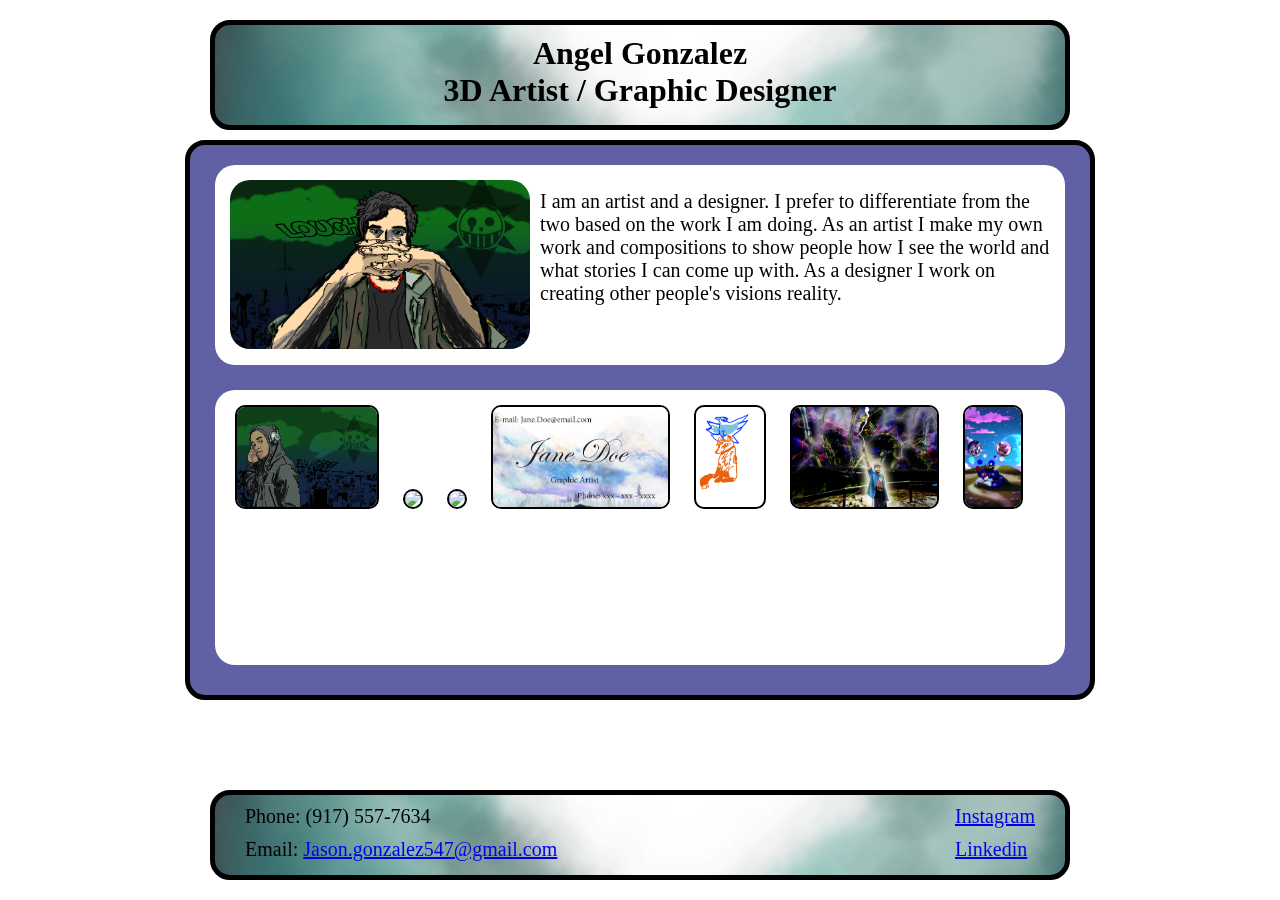
==== Home.html @ 5c62649f "first commit" ====
<!DOCTYPE html>

<html>

    <head>
        <link rel="stylesheet" href="style.css">
        <!-- video background -->
       <video autoplay muted loop id="myVideo">
        <source src="background images/V3-0001_.00000000.mp4" type="video/mp4">
      </video>
      <title>Multipage HTML</title>
    </head>

        <body>

            <div class="banner">
                <h1 id="name">Angel Gonzalez <br> 3D Artist / Graphic Designer</h1>
            </div>

            <!-- centerblock behind the information, in front of the video-->
            <div id="centerblock">
                <!-- header-->
                <div id="optionA">
                    <img id="photo1" src="Portfolio 2D work (8)/Lough.jpg">

                    <p id="twoDText">I am an artist and a designer.
                        I prefer to differentiate from the two based on the work I am doing.
                        As an artist I make my own work and compositions to show people how I see the world and what stories I can come up with.
                        As a designer I work on creating other people's visions reality.
                    </p>
                </div>

                <!-- works-->
                <div id="optionB">
                    <img id="graphic" src="Portfolio 2D work (8)/Da_Spiff_backdrop.jpg">
                    <img id="graphic" src="Portfolio 2D work (8)/digimon_crests_poster.jpg">
                    <img id="graphic" src="Portfolio 2D work (8)/digimon_game_board.jpg"> 
                    <img id="graphic" src="Portfolio 2D work (8)/Business_card_example.jpg">
                    <img id="graphic" src="Portfolio 2D work (8)/fox&crow.png">
                    <img id="graphic" src="Portfolio 2D work (8)/gizmek summoned.jpg">
                    <img id="graphic" src="Portfolio 2D work (8)/Dorumon Dreams.jpg">
                </div>

                <!-- Contact info -->
            </div>
            <div class="contactinfo">
                <div id="contactBlock">

                    <div id="pe">
                        <p id="cit">Phone: (917) 557-7634</p>
                        <p id="cit">Email: <a href= "mailto:jason.gonzalez@gmail.com">Jason.gonzalez547@gmail.com</a></p>
                    </div>
            
                    <div id="sm">
                        <p id="cit"><a target="_blank" href="https://www.instagram.com/a.g.gonzalez.rivera/"><img src="">Instagram</a></p>
                        <p id="cit"><a target="_blank" href="https://www.linkedin.com/in/angel-gonzalez-lolough/"><img src="">Linkedin</a></p>
                    </div>
                </div>
            </div>
        </body>
</html>
---- style.css ----
body {
    #myVideo {
        object-fit:cover;
        position: fixed;
        right: 0;
        bottom: 0;
        width:100%;
        height:100%;
        z-index:-2;
      }

      /*header*/
      .banner{
        border-radius: 20px;
        border: solid 5px black;
        background-image: url("background images/footer_background_2.png");
        height:100px;
        width: 850px;
        margin-top:20px;
        margin-bottom:10px;
        margin-left:auto;
        margin-right:auto;
        }
        #name{
          text-align: center;
          margin-top: 10px;

        }
        
      /*main body*/
      #centerblock{
        border-radius: 20px;
        border: solid, 5px, black;
        height:550px;
        width:900px;
        background:rgba(4, 6, 113, 0.634);
        margin-left: auto;
        margin-right:auto;
    }

    #twoDText{
        font-size: 20px;
        position: relative;
        top: 25px;
        right: 10px;
      }

      #optionA{
        border-radius: 20px;
        background: white;
        height:200px;
        width: 850px;
        margin-top: 5px;
        margin-left: auto;
        margin-right: auto;
        padding: auto;
        
      }


      #photo1{
          border-radius: 20px;
          width: 300px;
          margin-right: 20px;
          margin-top:15px;
          margin-left: 15px;
          float:left;
      }

      #threeDText{
        font-size: 20px;
        position: relative;
        top: 25px;
        left: 10px;
      }

      #optionB{
        border-radius: 20px;
        background: white;
        height:275px;
        width: 850px;
        margin-top: 25px;
        margin-left: auto;
        margin-right: auto;
        padding: auto;
      }

      #graphic{
        border: solid 2px black;
        border-radius: 10px;
        height: 100px;
        margin-left: 20px;
        margin-top:15px;2
        margin-right: 15px;
      }

      /*contact info footer*/
    .contactinfo{
      left:0;
      bottom:0;
      position: fixed;
      width: 100%;
      height: 150px;
      background-size: 100% 100%;
      z-index:-1;
    }

    #contactBlock{
      border: solid, 5px, black;
      border-radius: 20px;
      background-image: url("background images/footer_background_2.png");
      opacity: 1;
      height:80px;
      width: 850px;
      margin-top: 40px;
      margin-bottom:20px;
      margin-left:auto;
      margin-right:auto;
      padding: auto;
    }

    #cit{
      margin:auto;
      margin-bottom:10px;
      opacity: 1;
    }

    #pe{
      top: 10px;
      left:30px;
      position: relative;
      font-size: 20px;
      float:left;
        
    }

    #sm{
      top: 10px;
      right:30px;
      position: relative;
      font-size: 20px;
      float:right;
    }
}
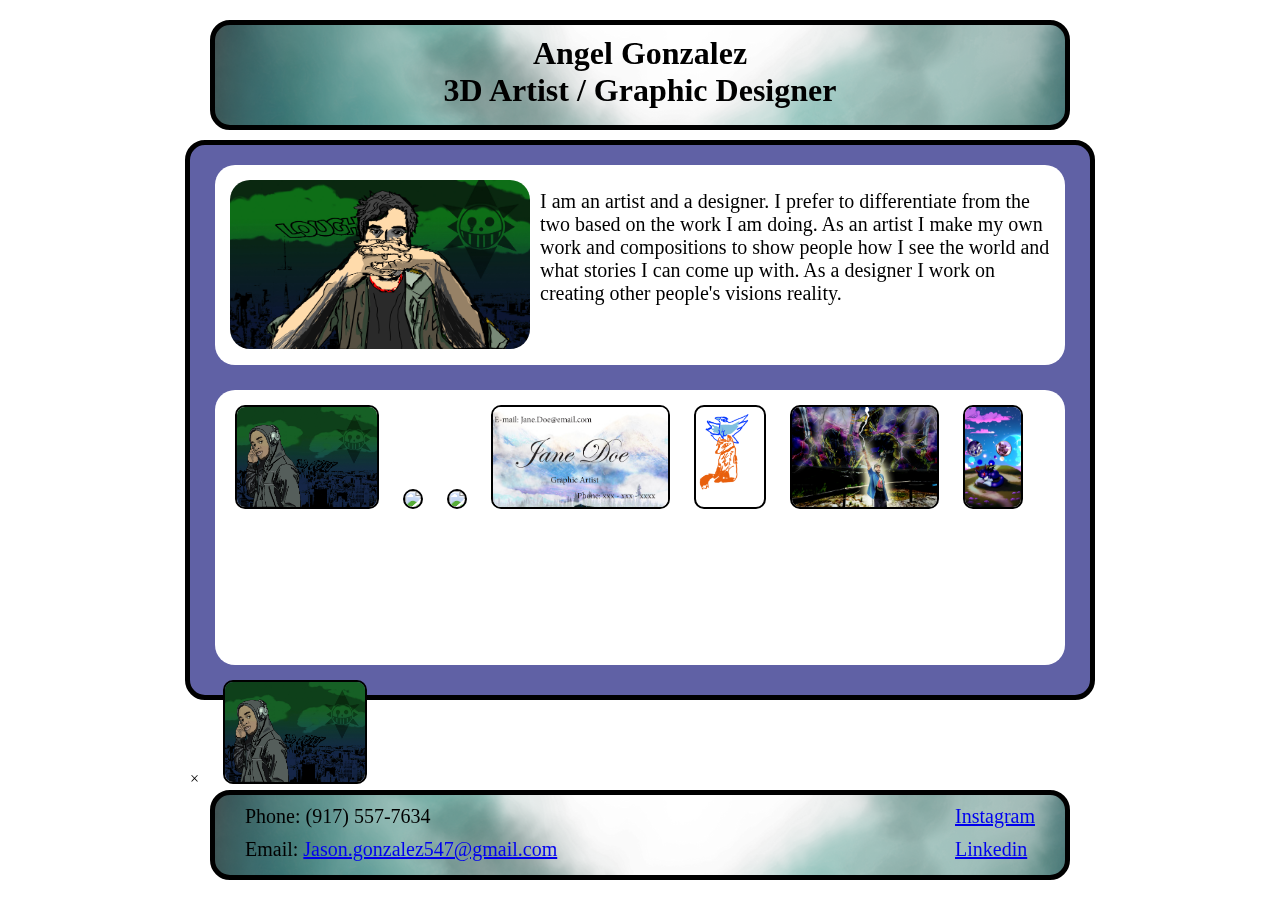
==== commit b0ff19b7: "Update Home.html" ====
--- a/Home.html
+++ b/Home.html
@@ -5,6 +5,7 @@
 
     <head>
         <link rel="stylesheet" href="style.css">
+
         <!-- video background -->
        <video autoplay muted loop id="myVideo">
         <source src="background images/V3-0001_.00000000.mp4" type="video/mp4">
@@ -13,6 +14,7 @@
     </head>
 
         <body>
+            <script src="script.js"></script>
 
             <div class="banner">
                 <h1 id="name">Angel Gonzalez <br> 3D Artist / Graphic Designer</h1>
@@ -42,6 +44,12 @@
                     <img id="graphic" src="Portfolio 2D work (8)/Dorumon Dreams.jpg">
                 </div>
 
+                <div id="optionB-popup">
+                    <span>&times;</span>
+                    <img id="graphic" src="Portfolio 2D work (8)/Da_Spiff_backdrop.jpg" alt="">
+
+                </div>
+
                 <!-- Contact info -->
             </div>
             <div class="contactinfo">
@@ -59,4 +67,4 @@
                 </div>
             </div>
         </body>
-</html>+</html>
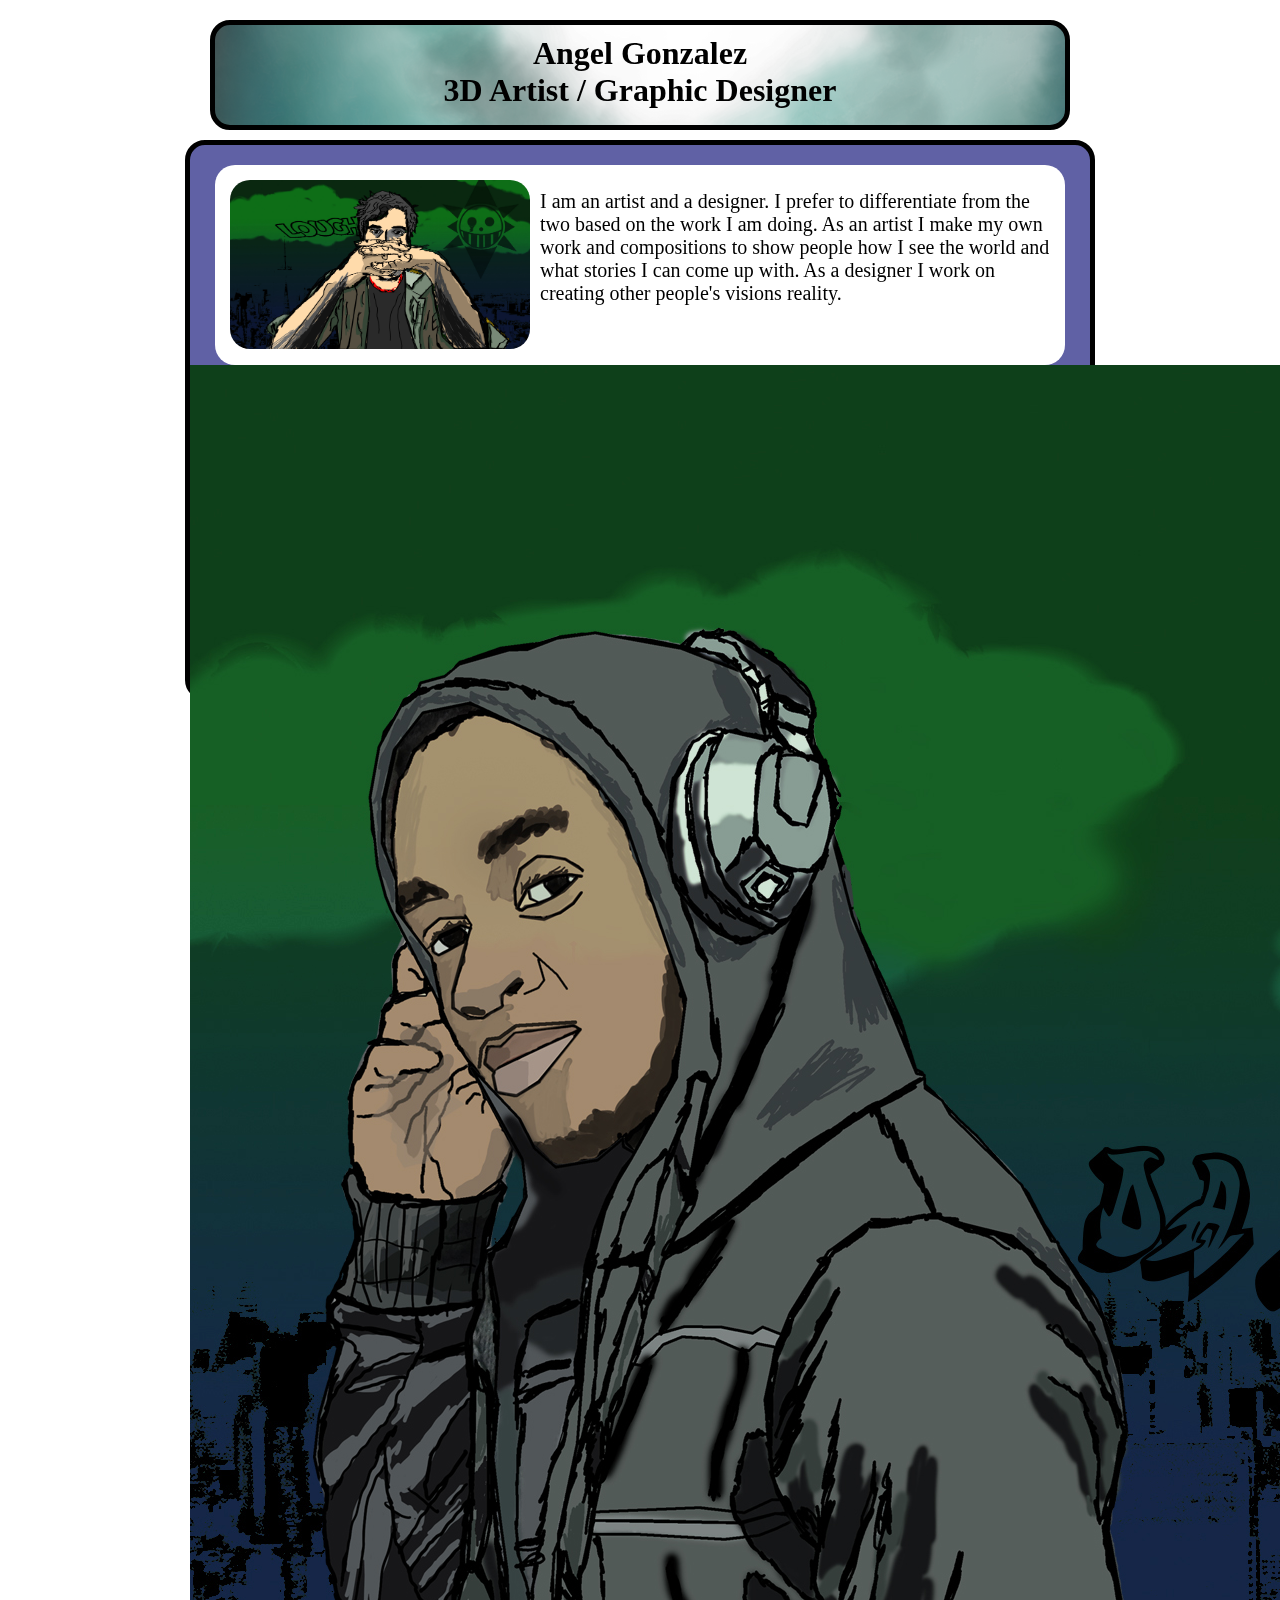
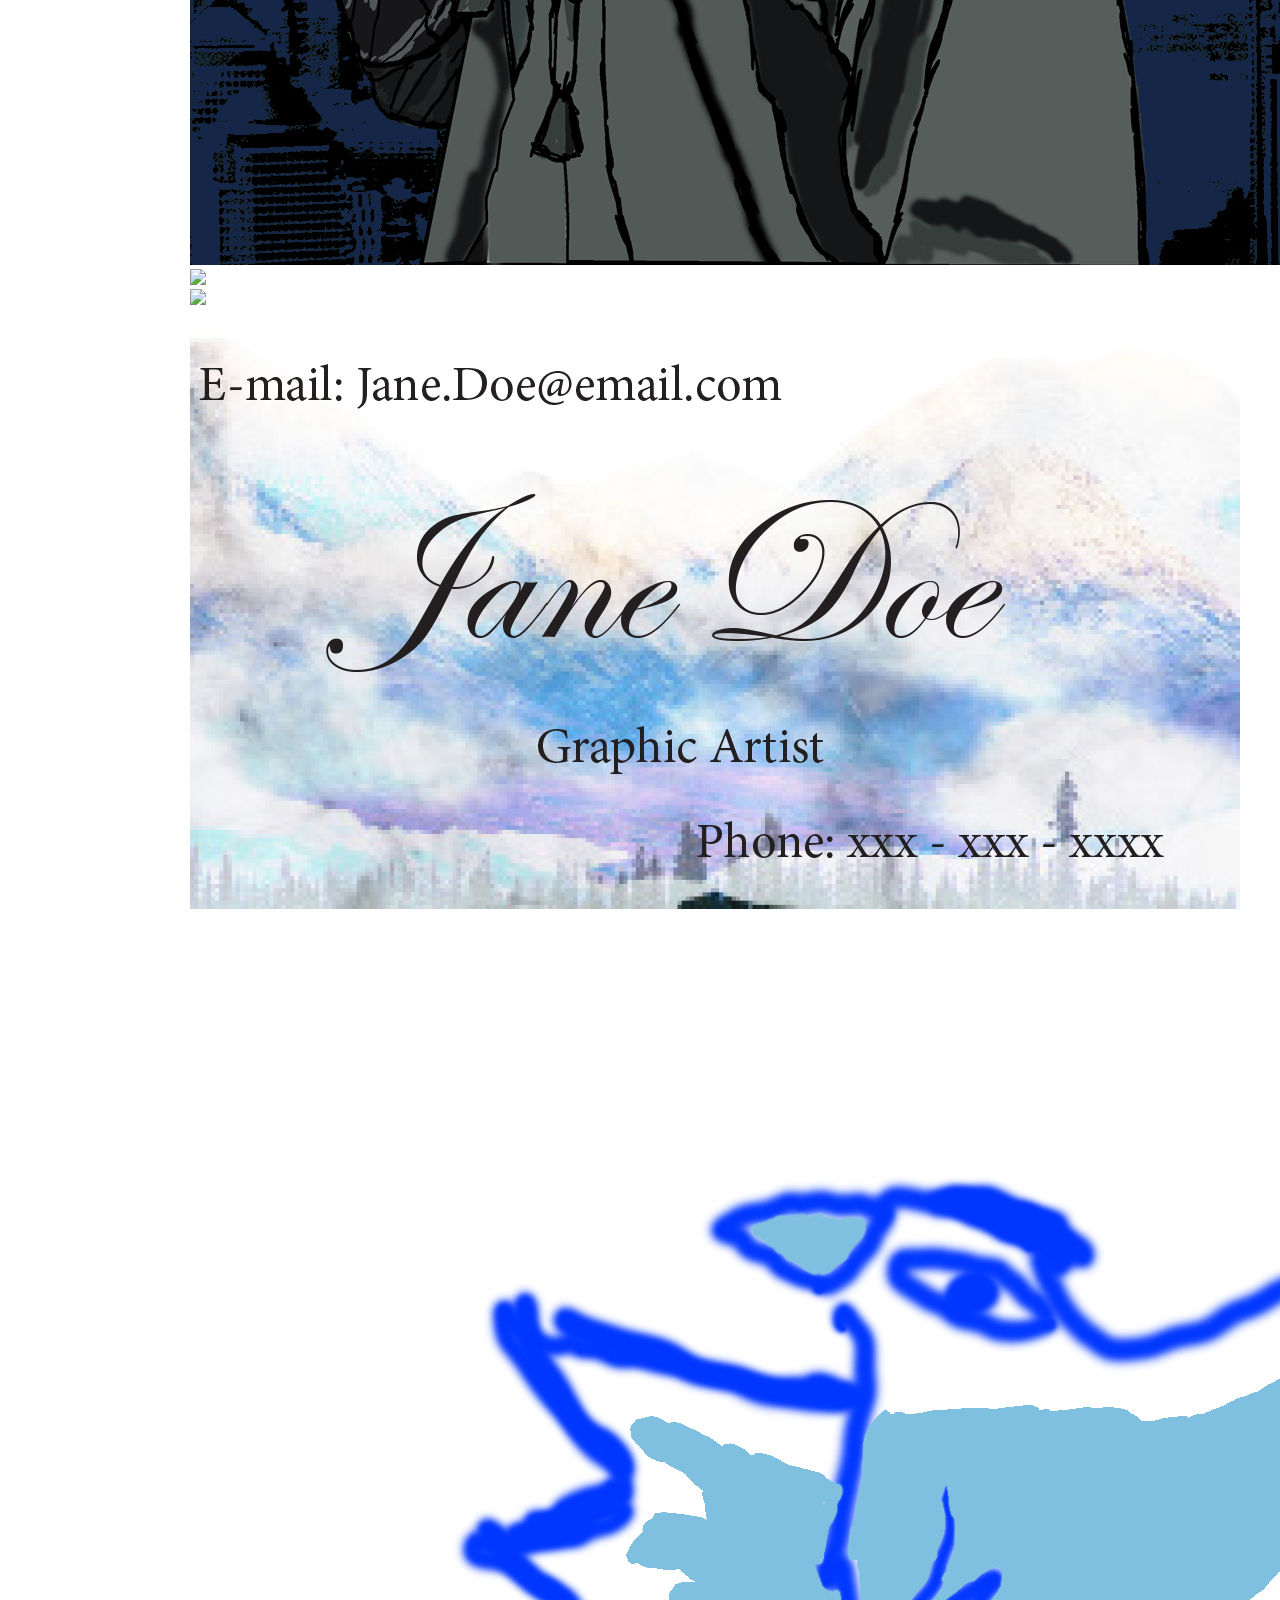
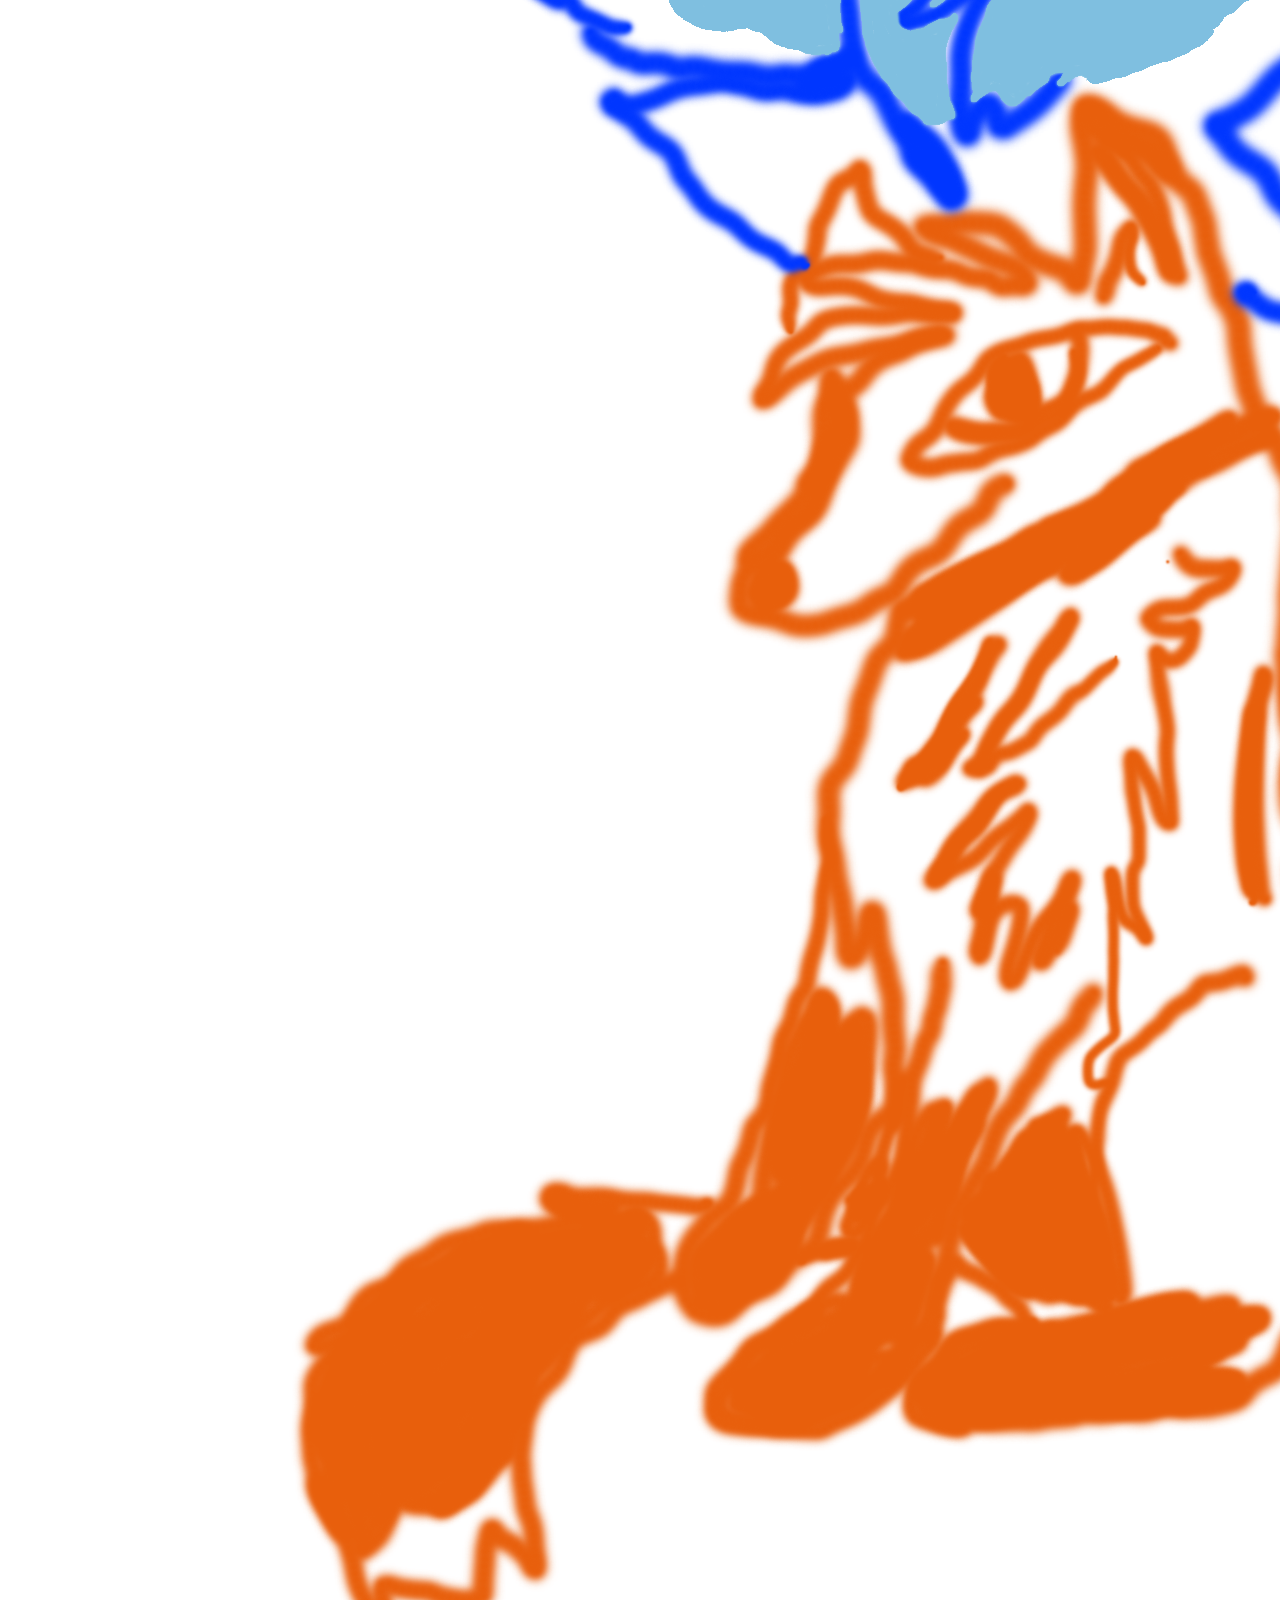
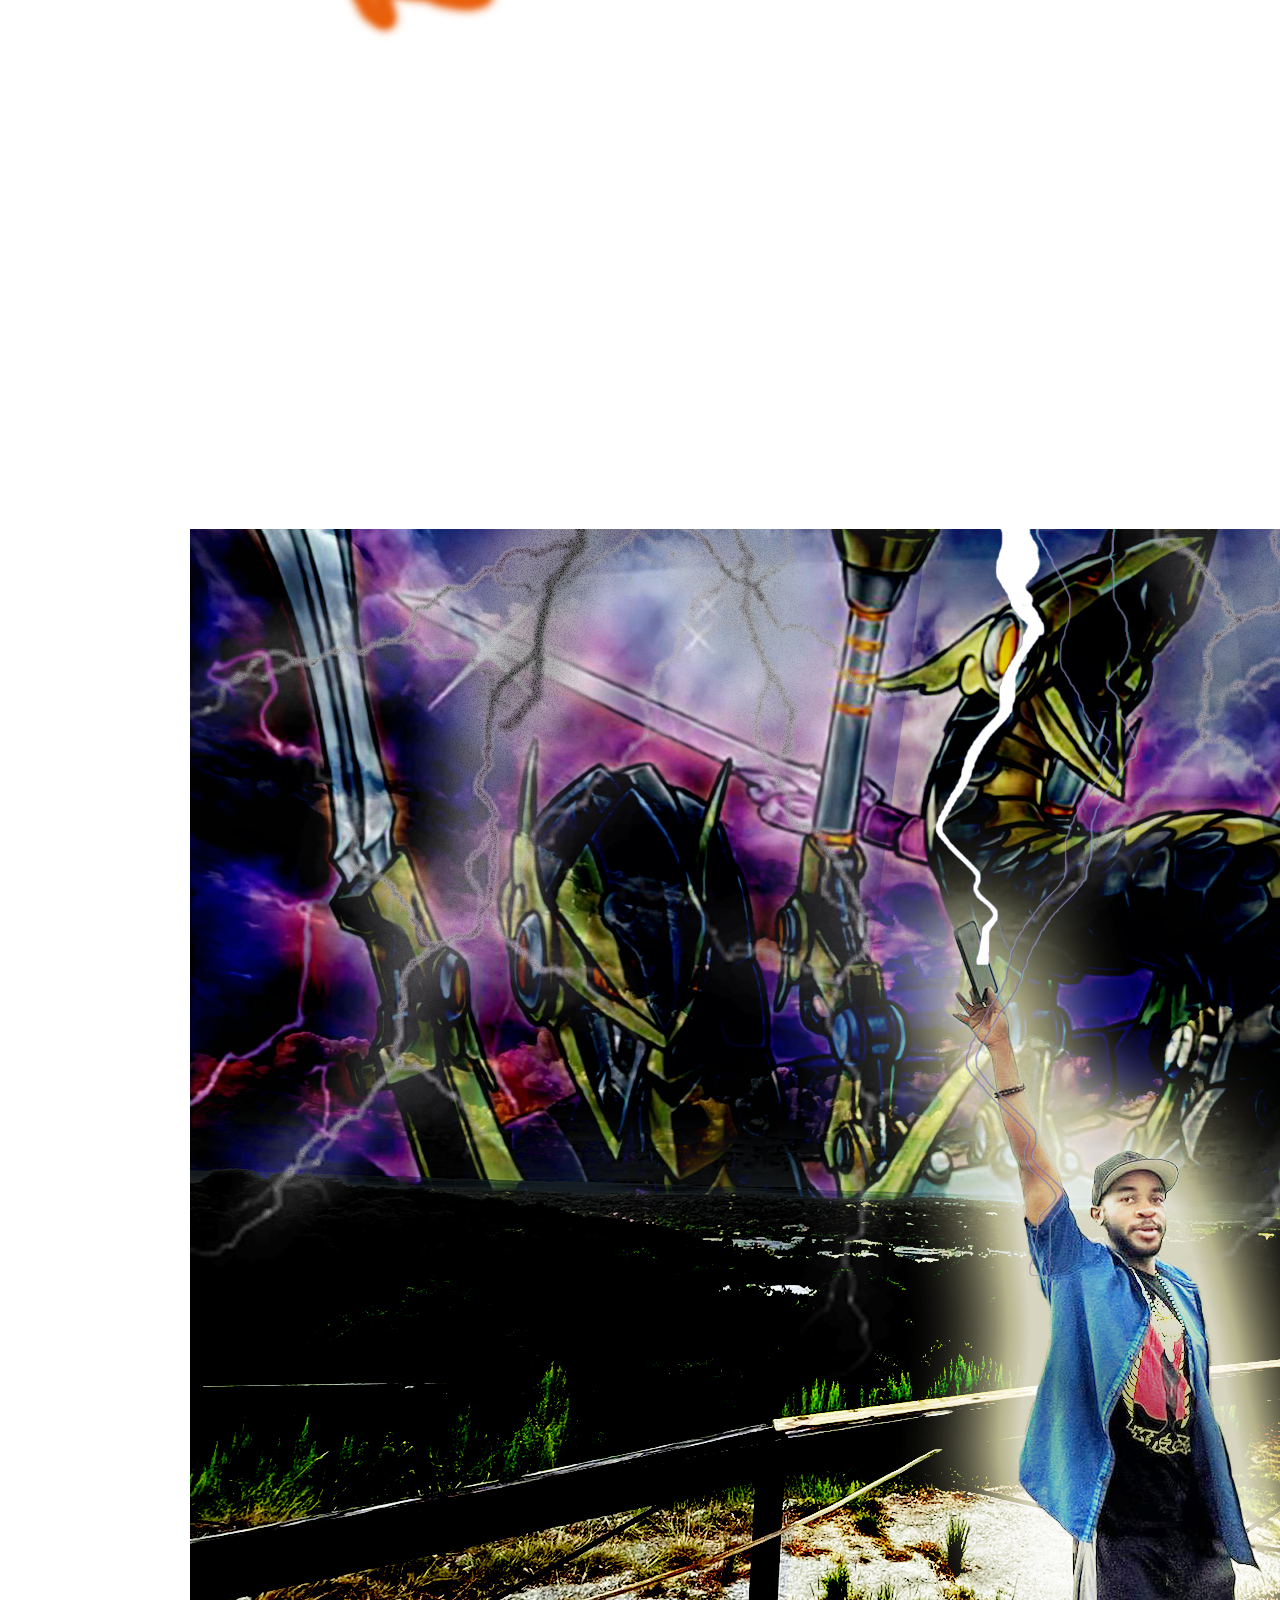
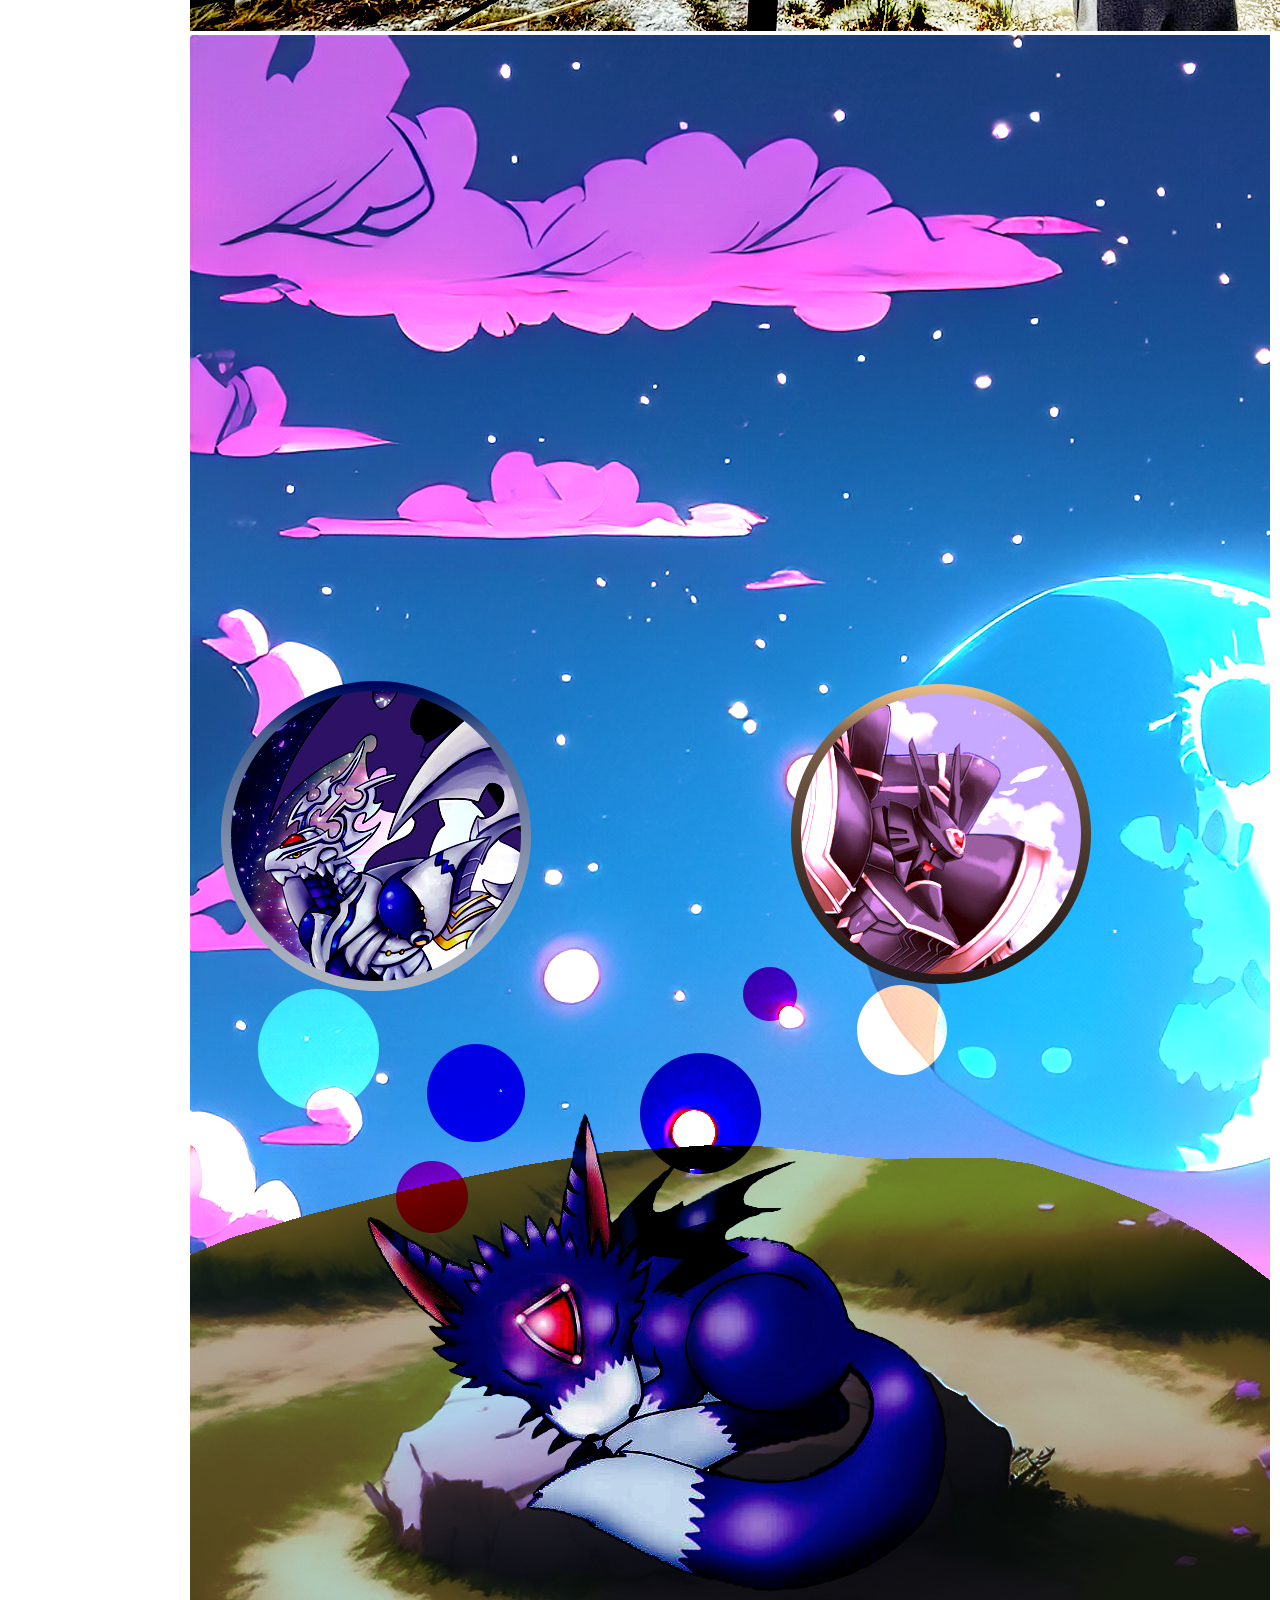
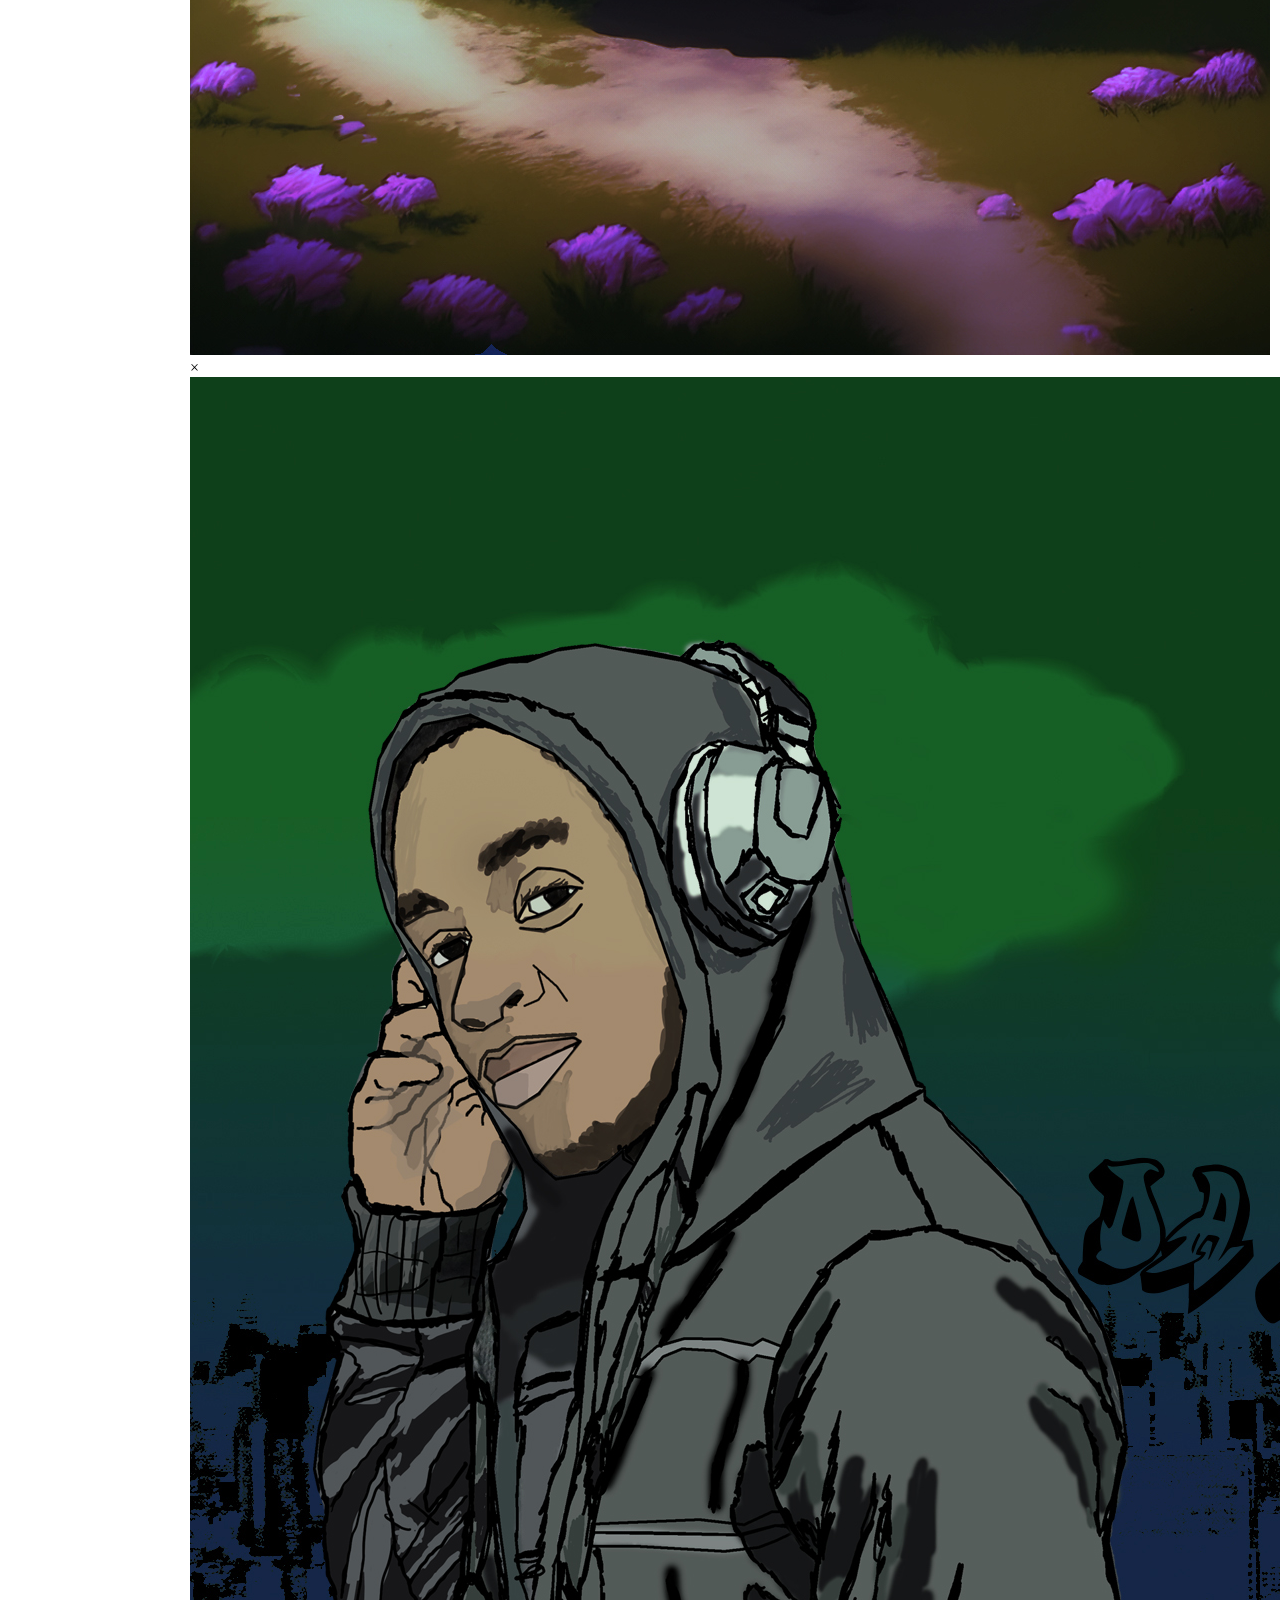
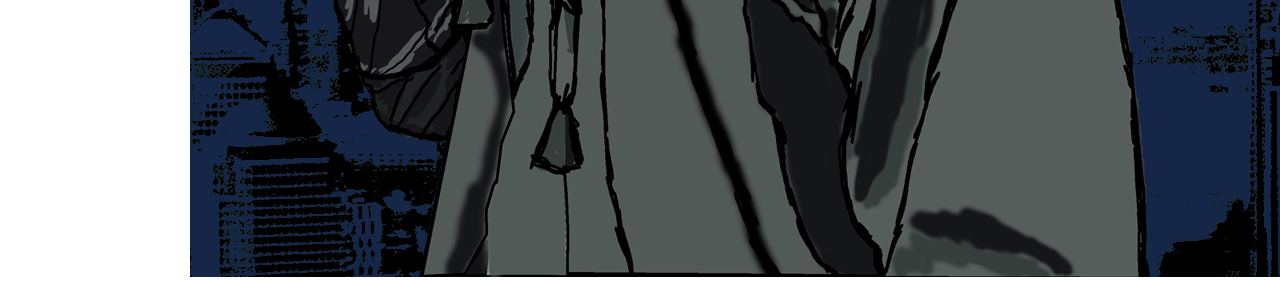
==== commit a243bb71: "Update Home.html" ====
--- a/Home.html
+++ b/Home.html
@@ -34,19 +34,19 @@
                 </div>
 
                 <!-- works-->
-                <div id="optionB">
-                    <img id="graphic" src="Portfolio 2D work (8)/Da_Spiff_backdrop.jpg">
-                    <img id="graphic" src="Portfolio 2D work (8)/digimon_crests_poster.jpg">
-                    <img id="graphic" src="Portfolio 2D work (8)/digimon_game_board.jpg"> 
-                    <img id="graphic" src="Portfolio 2D work (8)/Business_card_example.jpg">
-                    <img id="graphic" src="Portfolio 2D work (8)/fox&crow.png">
-                    <img id="graphic" src="Portfolio 2D work (8)/gizmek summoned.jpg">
-                    <img id="graphic" src="Portfolio 2D work (8)/Dorumon Dreams.jpg">
+                <div class="optionB">
+                    <div class="graphic"><img src="Portfolio 2D work (8)/Da_Spiff_backdrop.jpg"></div>
+                    <div class="graphic"><img src="Portfolio 2D work (8)/digimon_crests_poster.jpg"></div>
+                    <div class="graphic"><img src="Portfolio 2D work (8)/digimon_game_board.jpg"></div>
+                    <div class="graphic"><img src="Portfolio 2D work (8)/Business_card_example.jpg"></div>
+                    <div class="graphic"><img src="Portfolio 2D work (8)/fox&crow.png"></div>
+                    <div class="graphic"><img src="Portfolio 2D work (8)/gizmek summoned.jpg"></div>
+                    <div class="graphic"><img src="Portfolio 2D work (8)/Dorumon Dreams.jpg"></div>
                 </div>
 
-                <div id="optionB-popup">
+                <div class="optionB-popup">
                     <span>&times;</span>
-                    <img id="graphic" src="Portfolio 2D work (8)/Da_Spiff_backdrop.jpg" alt="">
+                    <img src="Portfolio 2D work (8)/Da_Spiff_backdrop.jpg" alt="">
 
                 </div>
 
--- a/style.css
+++ b/style.css
@@ -85,13 +85,56 @@
         padding: auto;
       }
 
-      #graphic{
-        border: solid 2px black;
+       #graphic{
+        border: solid 3px black;
         border-radius: 10px;
         height: 100px;
         margin-left: 20px;
-        margin-top:15px;2
+        margin-top:15px;
         margin-right: 15px;
+        box-shadow: 0, 5px, 15px, rgba(0,0,0,.1);
+        overflow: hidden;
+      }
+      #centerblock #optionB #graphic img{
+        height: 100%;
+        width: 100%;
+        object-fit: cover;
+        transition: .2s linear;
+      }
+
+      #centerblock #optionB #graphic:hover img{
+        transform: scale(1.1);
+      }
+
+      #centerblock #optionB-popup{
+        position: fixed;
+        top:0;
+        left:0;
+        background: rgba(0,0,0,.9);
+        height:100%;
+        width:100%;
+        z-index:100;
+      }
+
+      #centerblock #optionB-popup span{
+        position: absolute;
+        top: 0;
+        right: 10px;
+        font-size:60px;
+        font-weight: bolder;
+        color:#fff;
+        cursor: pointer;
+        z-index: 100;
+      }
+
+      #centerblock #optionB-popup graphic{
+        position: absolute;
+        top: 50%; left: 50%;
+        transform: translate(-50%, -50%);
+        border: 5px solid #ffff;
+        border-radius: 5px;
+        width: 750px;
+        object-fit: cover;
       }
 
       /*contact info footer*/
@@ -141,4 +184,4 @@
       font-size: 20px;
       float:right;
     }
-}+}
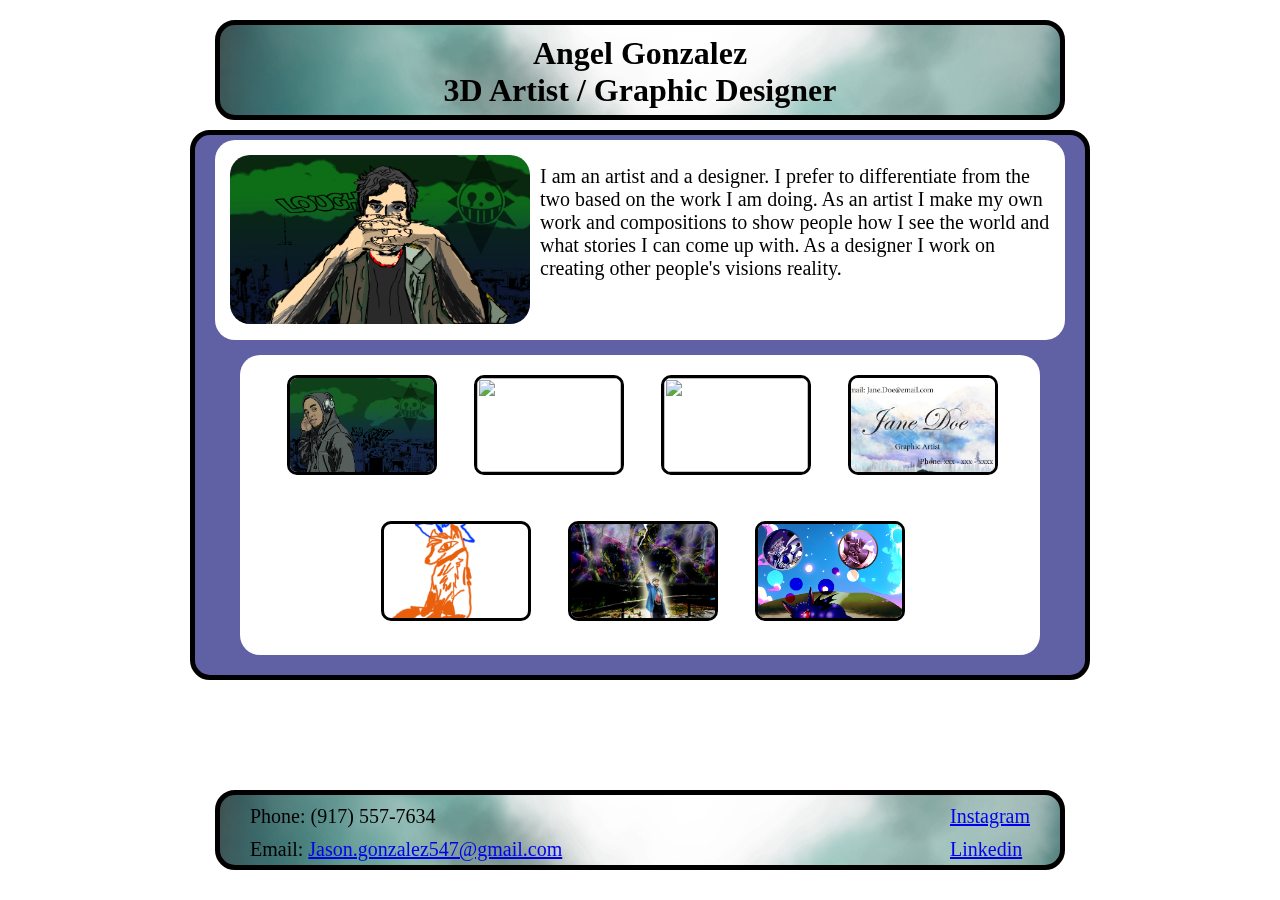
==== commit 9c1ba1bf: "resizing JS" ====
--- a/Home.html
+++ b/Home.html
@@ -4,6 +4,7 @@
 <html>
 
     <head>
+        <script type="text/script" src="script.js"></script> 
         <link rel="stylesheet" href="style.css">
 
         <!-- video background -->
@@ -14,7 +15,6 @@
     </head>
 
         <body>
-            <script src="script.js"></script>
 
             <div class="banner">
                 <h1 id="name">Angel Gonzalez <br> 3D Artist / Graphic Designer</h1>
@@ -49,9 +49,22 @@
                     <img src="Portfolio 2D work (8)/Da_Spiff_backdrop.jpg" alt="">
 
                 </div>
+            </div>
 
+            <script>
+            document.querySelectorAll('.optionB img').forEach(graphic => {
+                graphic.onclick = () =>{
+                    document.querySelector('.optionB-popup').style.display = 'block';
+                    document.querySelector('.optionB-popup img').src = graphic.getAttribute('src');
+                }
+            });
+            
+                    document.querySelector('.optionB-popup span').onclick = () =>{
+                    document.querySelector('.optionB-popup').style.display = 'none';
+                    }
+            </script>
+ 
                 <!-- Contact info -->
-            </div>
             <div class="contactinfo">
                 <div id="contactBlock">
 
--- a/style.css
+++ b/style.css
@@ -73,40 +73,56 @@
         top: 25px;
         left: 10px;
       }
-
-      #optionB{
-        border-radius: 20px;
+      *{
+        margin:0; padding: 0;
+        box-sizing: border-box;
+      }
+
+      .optionB{
+        border-radius: 20px;
+        position: relative;
+        height: 300px;
+        width: 800px;
         background: white;
-        height:275px;
-        width: 850px;
-        margin-top: 25px;
+        margin-top: 15px;
         margin-left: auto;
         margin-right: auto;
         padding: auto;
       }
 
-       #graphic{
+      #centerblock .optionB {
+        display: flex;
+        flex-wrap: wrap;
+        gap: 2px;
+        justify-content: center;
+        padding: 5px;
+
+      }
+
+       #centerblock .optionB .graphic{
         border: solid 3px black;
         border-radius: 10px;
         height: 100px;
+        width: 150px;
         margin-left: 20px;
         margin-top:15px;
         margin-right: 15px;
         box-shadow: 0, 5px, 15px, rgba(0,0,0,.1);
         overflow: hidden;
-      }
-      #centerblock #optionB #graphic img{
+        cursor: pointer;
+      }
+      #centerblock .optionB .graphic img{
         height: 100%;
         width: 100%;
         object-fit: cover;
         transition: .2s linear;
       }
 
-      #centerblock #optionB #graphic:hover img{
+      #centerblock .optionB .graphic:hover img{
         transform: scale(1.1);
       }
 
-      #centerblock #optionB-popup{
+      #centerblock .optionB-popup{
         position: fixed;
         top:0;
         left:0;
@@ -114,20 +130,19 @@
         height:100%;
         width:100%;
         z-index:100;
-      }
-
-      #centerblock #optionB-popup span{
+        display: none;
+      }
+
+      #centerblock .optionB-popup span{
         position: absolute;
         top: 0;
         right: 10px;
-        font-size:60px;
-        font-weight: bolder;
         color:#fff;
         cursor: pointer;
         z-index: 100;
       }
 
-      #centerblock #optionB-popup graphic{
+      #centerblock .optionB-popup img{
         position: absolute;
         top: 50%; left: 50%;
         transform: translate(-50%, -50%);
@@ -135,6 +150,12 @@
         border-radius: 5px;
         width: 750px;
         object-fit: cover;
+      }
+
+      @media (max-width: 768px){
+        #centerblock .optionB-popup img{
+          width: 95%;
+        }
       }
 
       /*contact info footer*/
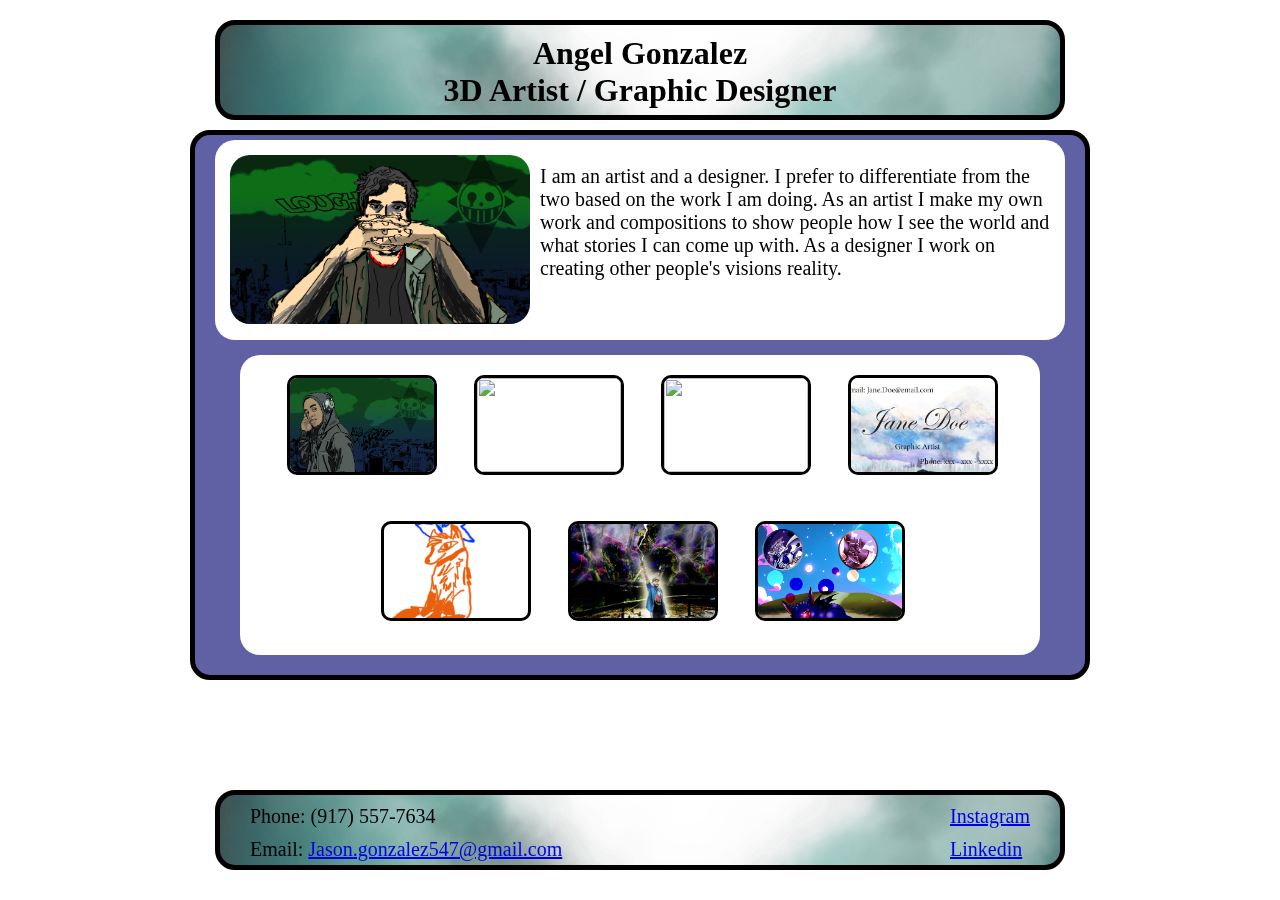
==== commit fc877fa5: "Update Home.html" ====
--- a/Home.html
+++ b/Home.html
@@ -4,14 +4,15 @@
 <html>
 
     <head>
-        <script type="text/script" src="script.js"></script> 
         <link rel="stylesheet" href="style.css">
+
+        <script defer src="script.js"></script> 
 
         <!-- video background -->
        <video autoplay muted loop id="myVideo">
         <source src="background images/V3-0001_.00000000.mp4" type="video/mp4">
       </video>
-      <title>Multipage HTML</title>
+      <title>Porfolio HTML</title>
     </head>
 
         <body>
@@ -47,6 +48,8 @@
                 <div class="optionB-popup">
                     <span>&times;</span>
                     <img src="Portfolio 2D work (8)/Da_Spiff_backdrop.jpg" alt="">
+                    <button class="likes" onclick="likes();">Likes</button>
+                    <p id="counts"></p>
 
                 </div>
             </div>
--- a/style.css
+++ b/style.css
@@ -137,6 +137,8 @@
         position: absolute;
         top: 0;
         right: 10px;
+        font-size: 40px;
+        font-weight: bolder;
         color:#fff;
         cursor: pointer;
         z-index: 100;
@@ -146,9 +148,9 @@
         position: absolute;
         top: 50%; left: 50%;
         transform: translate(-50%, -50%);
-        border: 5px solid #ffff;
+        border: 5px solid #fff;
         border-radius: 5px;
-        width: 750px;
+        width: 500px;
         object-fit: cover;
       }
 
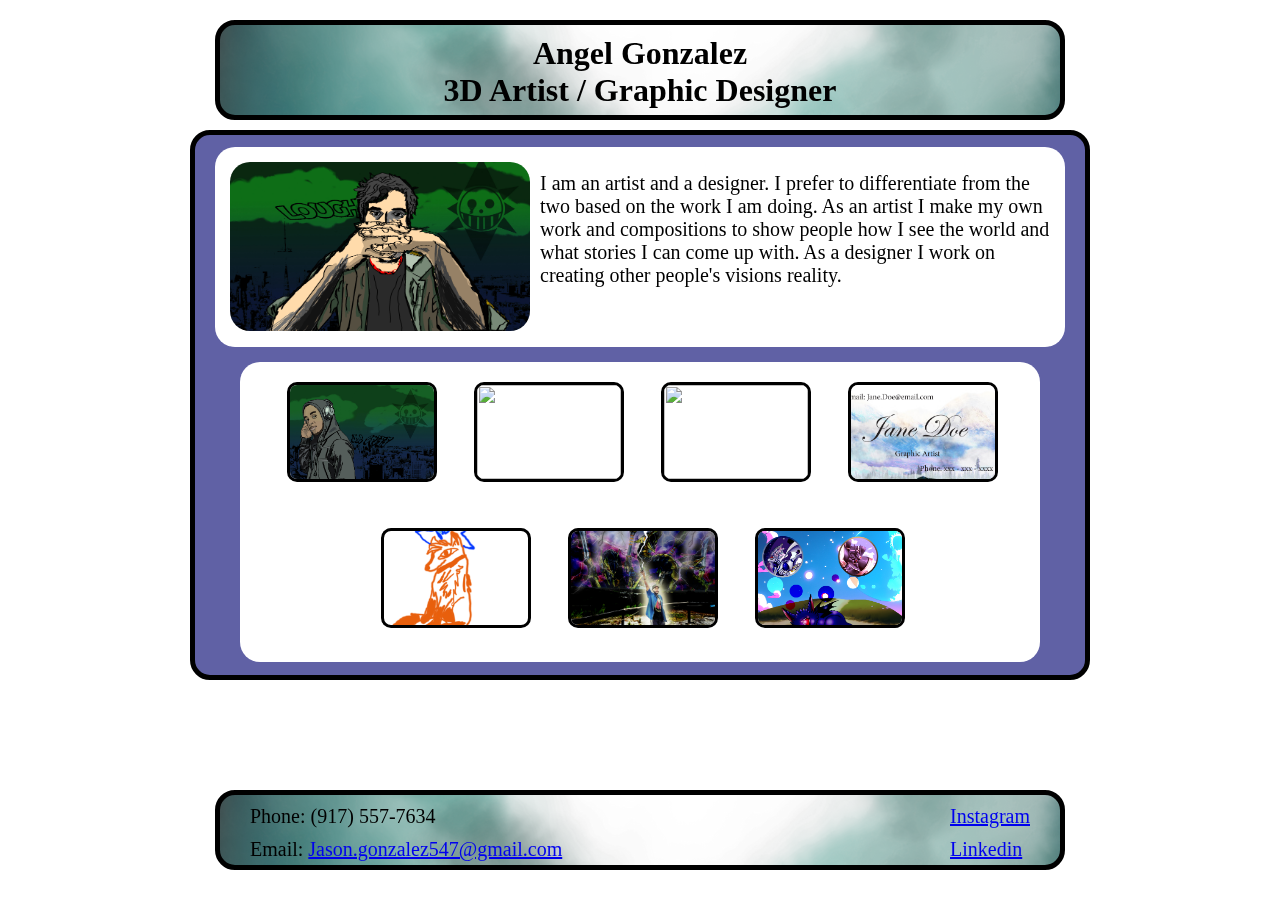
==== commit a3e3fb47: "Update Home.html" ====
--- a/Home.html
+++ b/Home.html
@@ -48,13 +48,14 @@
                 <div class="optionB-popup">
                     <span>&times;</span>
                     <img src="Portfolio 2D work (8)/Da_Spiff_backdrop.jpg" alt="">
-                    <button class="likes" onclick="likes();">Likes</button>
-                    <p id="counts"></p>
+                    <label id="counterlabel-1">0</label>
+                    <!--<button id="likes" onclick="likes();">Likes</button>-->
 
                 </div>
             </div>
 
-            <script>
+            <script src="script.js"></script> 
+            <!--<script>
             document.querySelectorAll('.optionB img').forEach(graphic => {
                 graphic.onclick = () =>{
                     document.querySelector('.optionB-popup').style.display = 'block';
@@ -65,7 +66,7 @@
                     document.querySelector('.optionB-popup span').onclick = () =>{
                     document.querySelector('.optionB-popup').style.display = 'none';
                     }
-            </script>
+            </script>-->
  
                 <!-- Contact info -->
             <div class="contactinfo">
@@ -82,5 +83,6 @@
                     </div>
                 </div>
             </div>
+            <script src="script.js"></script> 
         </body>
 </html>
--- a/style.css
+++ b/style.css
@@ -50,7 +50,7 @@
         background: white;
         height:200px;
         width: 850px;
-        margin-top: 5px;
+        margin-top: 12px;
         margin-left: auto;
         margin-right: auto;
         padding: auto;
@@ -152,6 +152,21 @@
         border-radius: 5px;
         width: 500px;
         object-fit: cover;
+      }
+      /*#centerblock .optionB #likes{
+
+        font-size: 30px;
+        color: white;
+        background-color: rgba(0,0,0,1)
+      }*/
+
+      #centerblock .optionB-popup #counterlabel-1{
+        display: block;
+        position: absolute;
+        top: 50%; left: 31%;
+        font-size: 30px;
+        color: white;
+        background-color: rgba(0,0,0,1)
       }
 
       @media (max-width: 768px){
